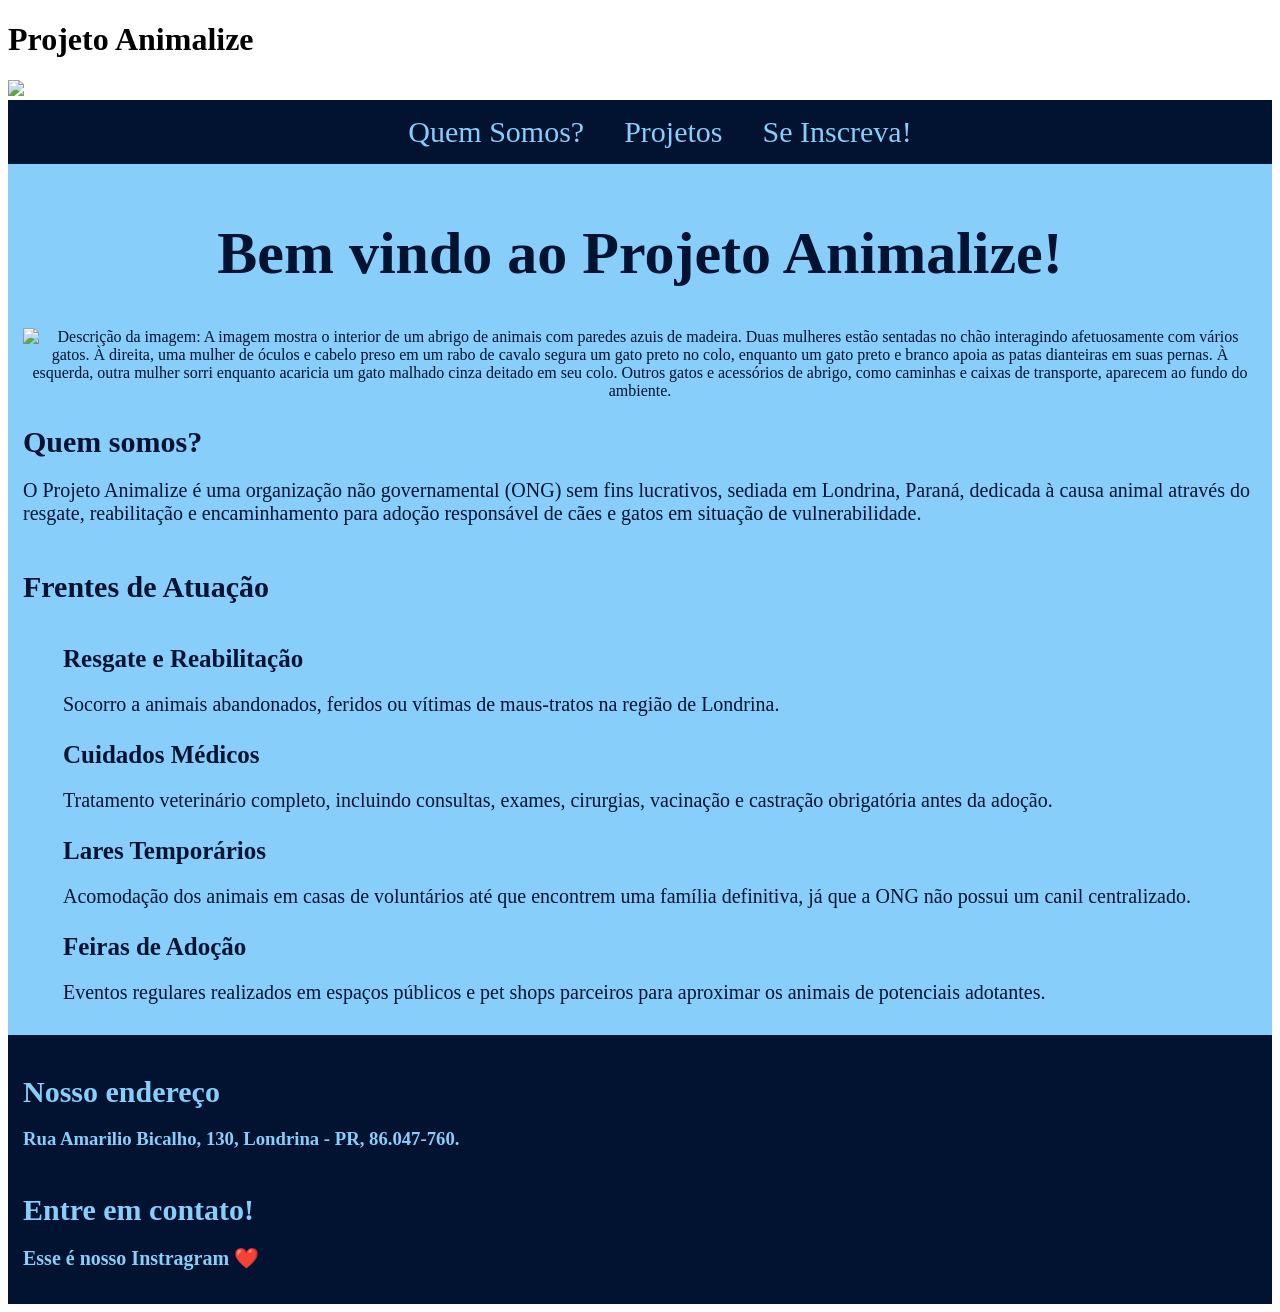
==== index.html @ 541ce67e "Add files via upload" ====
<!DOCTYPE html>
<html lang="en">
<head>
    <meta charset="UTF-8">
    <link rel="stylesheet" href="style.css">
    <meta name="viewport" content="width=device-width, initial-scale=1.0">
    <title>Projeto Animalize</title>
  </head>

    <body>
        <header class="site-header">

        <div class = "logo">
          <h1>Projeto Animalize</h1>
          <img class ="imagemlogo" 
            src="assets/imagemlogo.png">

        </div> 

        <nav class="navbar"> 
            <ul class="nav-links">
              <li><a href="index.html">Quem Somos?</a></li>
              <li><a href="projetos.html">Projetos</a></li>
              <li><a href="#cadastro">Se Inscreva!</a></li>
            </ul> 
        </nav>
      </header>

        <main class="mainpage">
            <h1 class="main-title">Bem vindo ao Projeto Animalize!</h1>
                <img src="assets/animalize3.png" alt="Descrição da imagem: A imagem mostra o interior de um abrigo de animais com paredes azuis de madeira. Duas mulheres estão sentadas no chão interagindo afetuosamente com vários gatos. À direita, uma mulher de óculos e cabelo preso em um rabo de cavalo segura um gato preto no colo, enquanto um gato preto e branco apoia as patas dianteiras em suas pernas. À esquerda, outra mulher sorri enquanto acaricia um gato malhado cinza deitado em seu colo. Outros gatos e acessórios de abrigo, como caminhas e caixas de transporte, aparecem ao fundo do ambiente.">
                <h2 class="main-quem">Quem somos?</h2>
                    <p>O Projeto Animalize é uma organização não governamental (ONG) sem fins lucrativos, sediada em Londrina, Paraná, dedicada à causa animal através do resgate, reabilitação e encaminhamento para adoção responsável de cães e gatos em situação de vulnerabilidade.<p>
                <h2>Frentes de Atuação</h2>
                    <ul>
                        <h3>Resgate e Reabilitação</h3>
                            <p>Socorro a animais abandonados, feridos ou vítimas de maus-tratos na região de Londrina.</p>
                        <h3>Cuidados Médicos</h3>
                            <p>Tratamento veterinário completo, incluindo consultas, exames, cirurgias, vacinação e castração obrigatória antes da adoção.</p>
                        <h3>Lares Temporários</h3>
                            <p>Acomodação dos animais em casas de voluntários até que encontrem uma família definitiva, já que a ONG não possui um canil centralizado.</p>
                        <h3>Feiras de Adoção</h3>
                            <p>Eventos regulares realizados em espaços públicos e pet shops parceiros para aproximar os animais de potenciais adotantes.</p>
                    </ul>
        </main>
        
        <footer class="footerbar">
            <h2>Nosso endereço</h2>
                <h3>Rua Amarilio Bicalho, 130, Londrina - PR, 86.047-760.</h3>
            <h2>Entre em contato!</h2>
                <h3><li><a href="https://www.instagram.com/projetoanimalize/">Esse é nosso Instragram ❤️</a></li></h3>
                
        </footer>
    </body>
</html>
---- style.css ----
.navbar {
    font-family: Cambria, Cochin, Georgia, Times, 'Times New Roman', serif;
    background-color: #021331;
    color: #87cefa;
    display: flex;
    justify-content: center;
    padding: 15px;
    
}

.nav-links {
    display: flex;                  
    list-style: none;               
    margin: 0;
    padding: 0;
}

.nav-links li {
    margin-left: 40px;
}

.nav-links a {
    color: #87cefa;                 
    text-decoration: none;         
    font-size: 30px;
    transition: color 0.3s ease;
}    

.mainpage {
    font-family: Cambria, Cochin, Georgia, Times, 'Times New Roman', serif;
    background-color: #87cefa;
    color: #021331;
    display: flex;
    flex-direction: column; 
    margin: 0;
    padding: 15px;
}

.mainpage h1 {
    color: #021331;                          
    font-size: 60px;
    transition: color 0.3s ease;
    justify-content: center;  
    align-items: center;
    text-align: center;   
}

.mainpage h2 {
    color: #021331;                          
    font-size: 30px;
    transition: color 0.3s ease;
    margin-bottom: 0;          
}

.mainpage h3 {
    color: #021331;                          
    font-size: 25px;
    transition: color 0.3s ease;
    margin-bottom: 0;          
}

.mainpage p {
    color: #021331;                          
    font-size: 20px;
    transition: color 0.3s ease;
    margin-bottom: 0;          
}

.mainpage img {
    justify-content: center;  
    align-items: center;
    text-align: center; 
}

.main-quem p {
    color: #021331;                          
    font-size: 20px;
    transition: color 0.3s ease;
    margin-bottom: 0;          
}

.footerbar {
    font-family: Cambria, Cochin, Georgia, Times, 'Times New Roman', serif;
    background-color: #021331;
    color: #87cefa;
    display: flex;
    flex-direction: column; 
    padding: 15px;
}

.footerbar h2 {
    color: #87cefa;                          
    font-size: 30px;
    transition: color 0.3s ease;
    margin-bottom: 0;          
}

.footerbar li {
    display: flex;                  
    list-style: none;               
    margin: 0;
    padding: 0;
}

.footerbar a {
    color: #87cefa;                 
    text-decoration: none;         
    font-size: 20px;
    transition: color 0.3s ease;
}
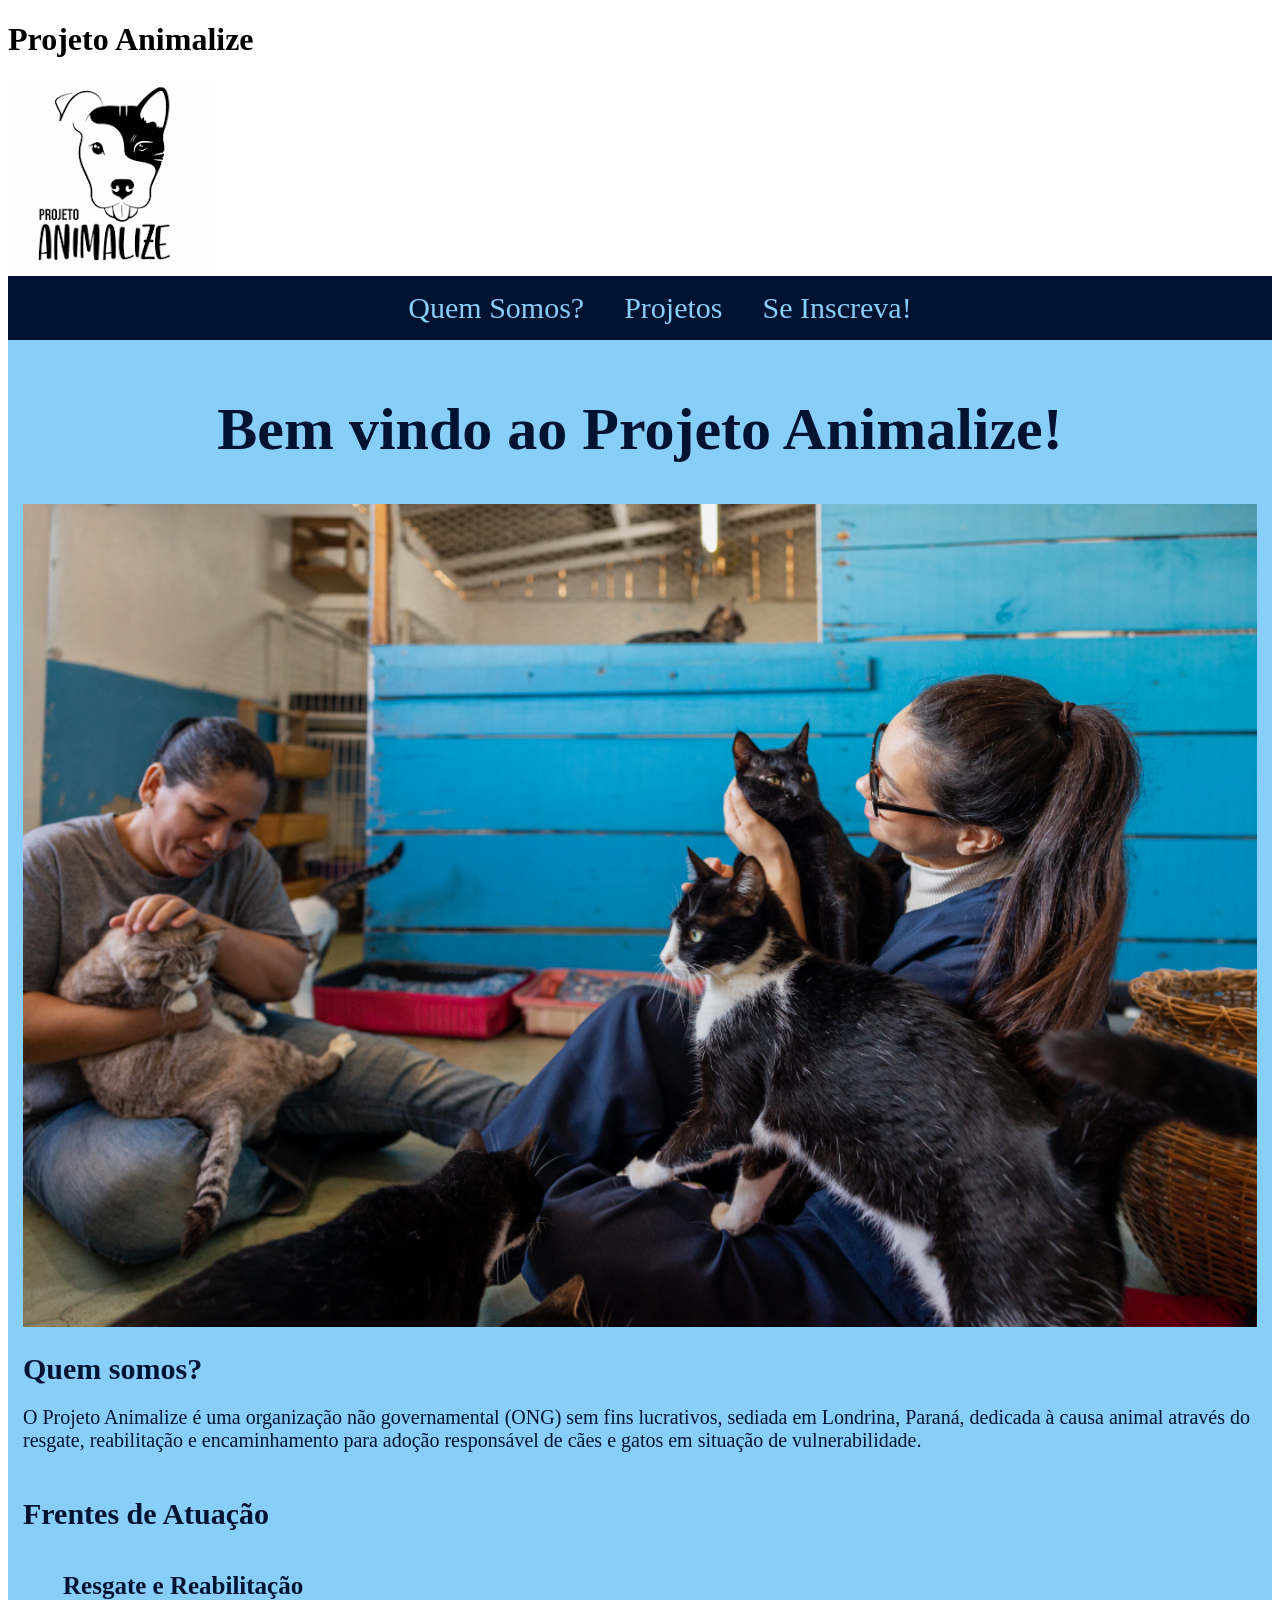
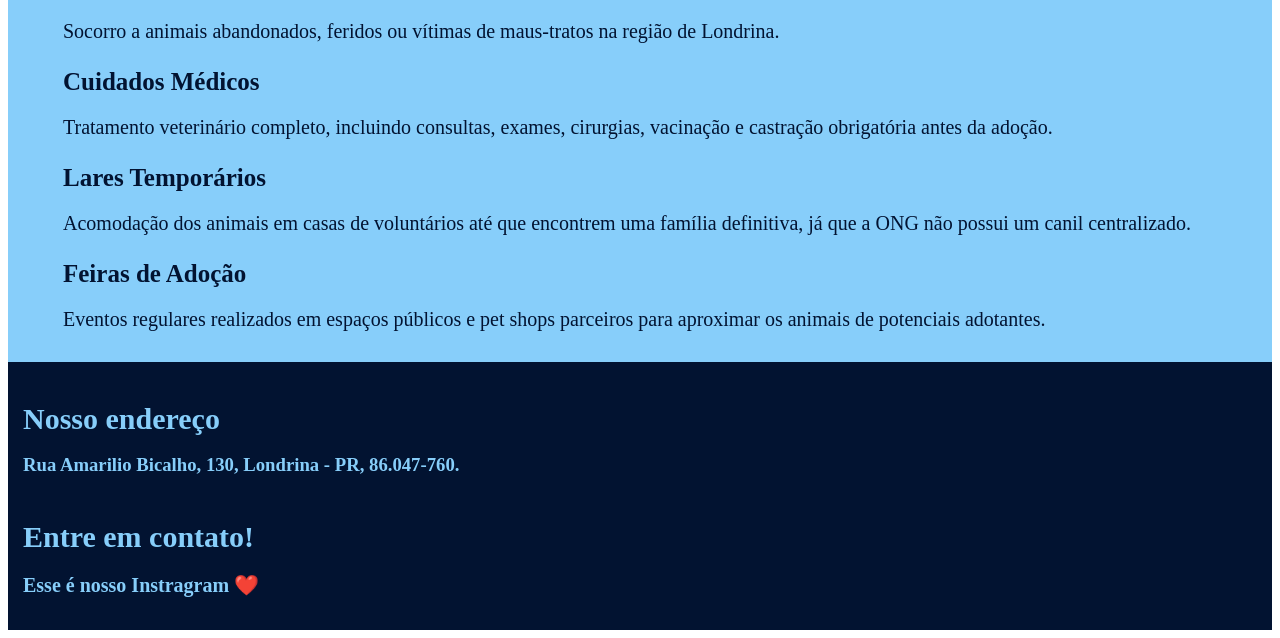
==== commit 4362d438: "Update index.html" ====
--- a/index.html
+++ b/index.html
@@ -1,5 +1,5 @@
 <!DOCTYPE html>
-<html lang="en">
+<html lang="pt-br">
 <head>
     <meta charset="UTF-8">
     <link rel="stylesheet" href="style.css">
@@ -52,4 +52,4 @@
                 
         </footer>
     </body>
-</html>+</html>
